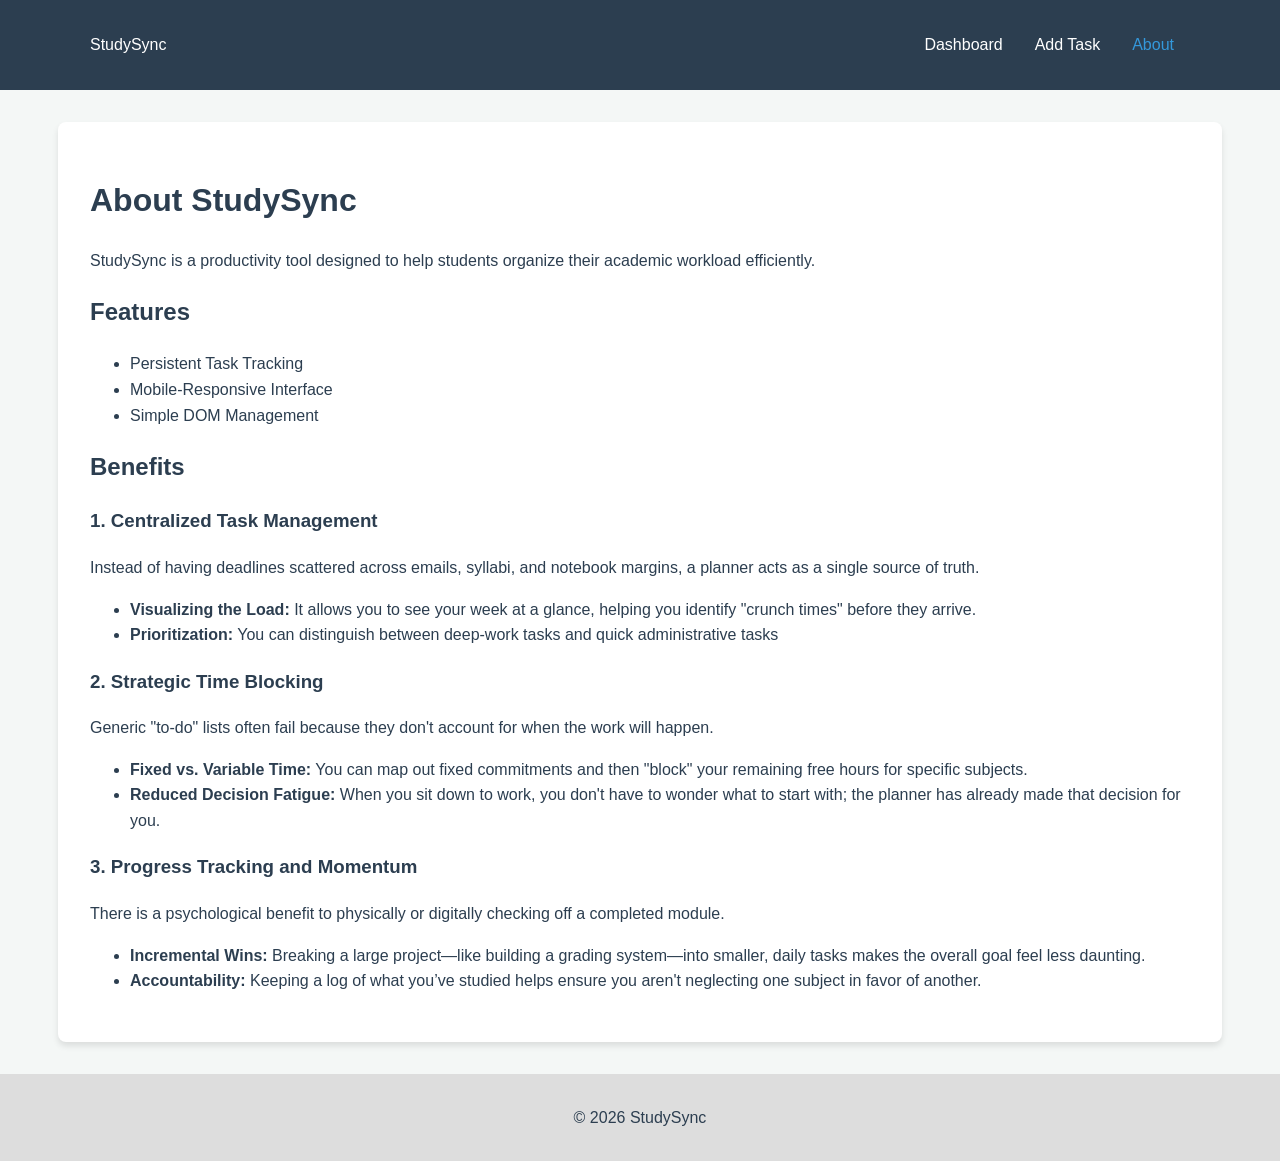
==== about.html @ 46f9811a "Update about.html to expand benefits section and improve content clarity" ====
<!DOCTYPE html>
<html lang="en">
<head>
    <meta charset="UTF-8">
    <meta name="viewport" content="width=device-width, initial-scale=1.0">
    <title>StudySync - About</title>
    <link rel="stylesheet" href="styles.css">
</head>
<body>
    <header>
        <nav>
            <div class="logo">StudySync</div>
            <ul>
                <li><a href="index.html">Dashboard</a></li>
                <li><a href="add-task.html">Add Task</a></li>
                <li><a href="about.html" class="active">About</a></li>
            </ul>
        </nav>
    </header>
    <main class="content-box">
        
            <h1>About StudySync</h1>
            <p>StudySync is a productivity tool designed to help students organize their academic workload efficiently.
            </p>
            <section>
                <h2>Features</h2>
                <ul>
                    <li>Persistent Task Tracking</li>
                    <li>Mobile-Responsive Interface</li>
                    <li>Simple DOM Management</li>
                </ul>
            </section>
            <section>
                <h2>Benefits</h2>
                <div>
                <h3>1. Centralized Task Management</h3>
                <p>Instead of having deadlines scattered across emails, syllabi, and notebook margins, a planner acts as a single source of
                truth.</p>
                <ul>
                    <li><strong>Visualizing the Load:</strong> It allows you to see your week at a glance, helping you identify "crunch times" before they
                    arrive.</li>
                    <li><strong>Prioritization:</strong> You can distinguish between deep-work tasks and quick administrative tasks</li>
                    
                </ul>
                </div>
                <div>
                    <h3>2. Strategic Time Blocking</h3>
                    <p>Generic "to-do" lists often fail because they don't account for when the work will happen.</p>
                    <ul>
                        <li><strong>Fixed vs. Variable Time:</strong> You can map out fixed commitments and then "block" your remaining free hours
                        for specific subjects.</li>
                        <li><strong>Reduced Decision Fatigue:</strong> When you sit down to work, you don't have to wonder what to start with; the planner has
                        already made that decision for you.</li>
                    </ul>
                </div>
                <div>
                    <h3>3. Progress Tracking and Momentum</h3>
                    <p>There is a psychological benefit to physically or digitally checking off a completed module.</p>
                    <ul>
                        <li><strong>Incremental Wins:</strong> Breaking a large project—like building a grading system—into smaller, daily tasks makes the overall
                        goal feel less daunting.</li>
                        <li><strong>Accountability:</strong> Keeping a log of what you’ve studied helps ensure you aren't neglecting one subject in
                        favor of another.</li>
                    </ul>
                </div>
            </section>
        
    </main>
    
    <footer>
        <p>&copy; 2026 StudySync</p>
    </footer>
    
    <script src="script.js"></script>
</body>
</html>
---- styles.css ----
body {
  background-color: #f4f7f6;
  color: #2c3e50;
  line-height: 1.6;
  box-sizing: border-box;
  margin: 0;
  padding: 0;
  font-family: 'Segoe UI', Tahoma, Geneva, Verdana, sans-serif;
}

/* Nav to the diff pages */
header {
  background: #2c3e50;
  color: white;
  padding: 16px 0;
}
nav {
  display: flex;
  justify-content: space-between;
  align-items: center;
  width: 90%;
  max-width: 1100px;
  margin: auto;
}
nav ul {
  display: flex;
  list-style: none;
}
nav ul li a {
  color: white;
  text-decoration: none;
  padding: 8px 16px;
  transition: 0.3s;
}
nav ul li a:hover,
.active {
  color: #3498db;
}
main {
  width: 90%;
  max-width: 1100px;
  margin: 32px auto;
  min-height: 80vh;
}
.content-box,
.form-section {
  background: white;
  padding: 32px;
  border-radius: 8px;
  box-shadow: 0 4px 6px rgba(0, 0, 0, 0.1);
}

/* Form Styling  */
.form-group {
  margin-bottom: 24px;
}
label {
  display: block;
  margin-bottom: 8px;
  font-weight: bold;
}
input,
textarea {
  width: 100%;
  padding: 15px;
  border: 1px solid #ddd;
  border-radius: 4px;
}
button {
  background:#3498db;
  color: white;
  border: none;
  padding: 16px 32px;
  cursor: pointer;
  border-radius: 4px;
  font-size: 16px;
}
button:hover {
  opacity: 0.9;
}

/* Task Cards - Grid */
#task-container {
  display: grid;
  grid-template-columns: repeat(auto-fill, minmax(300px, 1fr));
  gap: 24px;
  margin-top: 32px;
}
.task-card {
  background: white;
  padding: 24px;
  border-left: 5px solid #3498db;
  border-radius: 4px;
  position: relative;
}
.delete-btn {
  color:  #e74c3c;
  cursor: pointer;
  font-size: 12px;
  text-transform: uppercase;
  font-weight: bold;
}
/* Responsive Media Queries */
@media (max-width: 768px) {
  nav {
    flex-direction: column;
  }
  nav ul {
    margin-top: 16px;
  }
  #task-container {
    grid-template-columns: 1fr;
  }
}
footer {
  text-align: center;
  padding: 15px;
  background: #ddd;
  margin-top: 10px;
}
.error {
  color:  #e74c3c;
  margin-bottom: 16px;
  font-size: 14px;
}
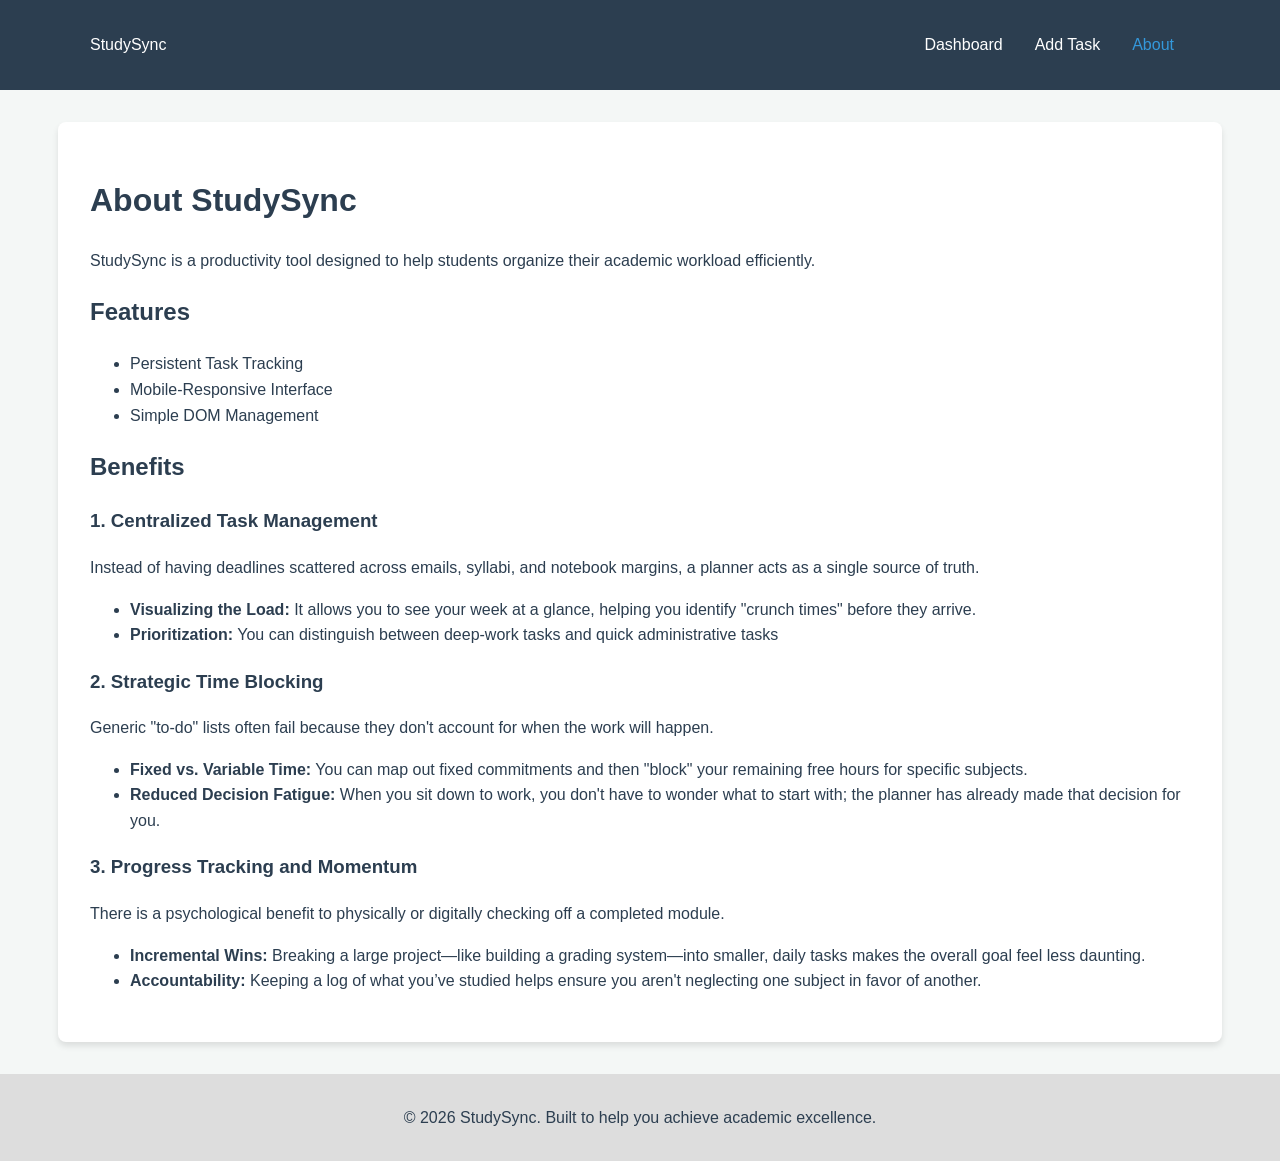
==== commit 0b80ead8: "Add new image files in AVIF format for enhanced visual quality - Added StudySync6.jpg to the reposit" ====
--- a/about.html
+++ b/about.html
@@ -68,7 +68,7 @@
     </main>
     
     <footer>
-        <p>&copy; 2026 StudySync</p>
+        <p>&copy; 2026 StudySync. Built to help you achieve academic excellence.</p>
     </footer>
     
     <script src="script.js"></script>
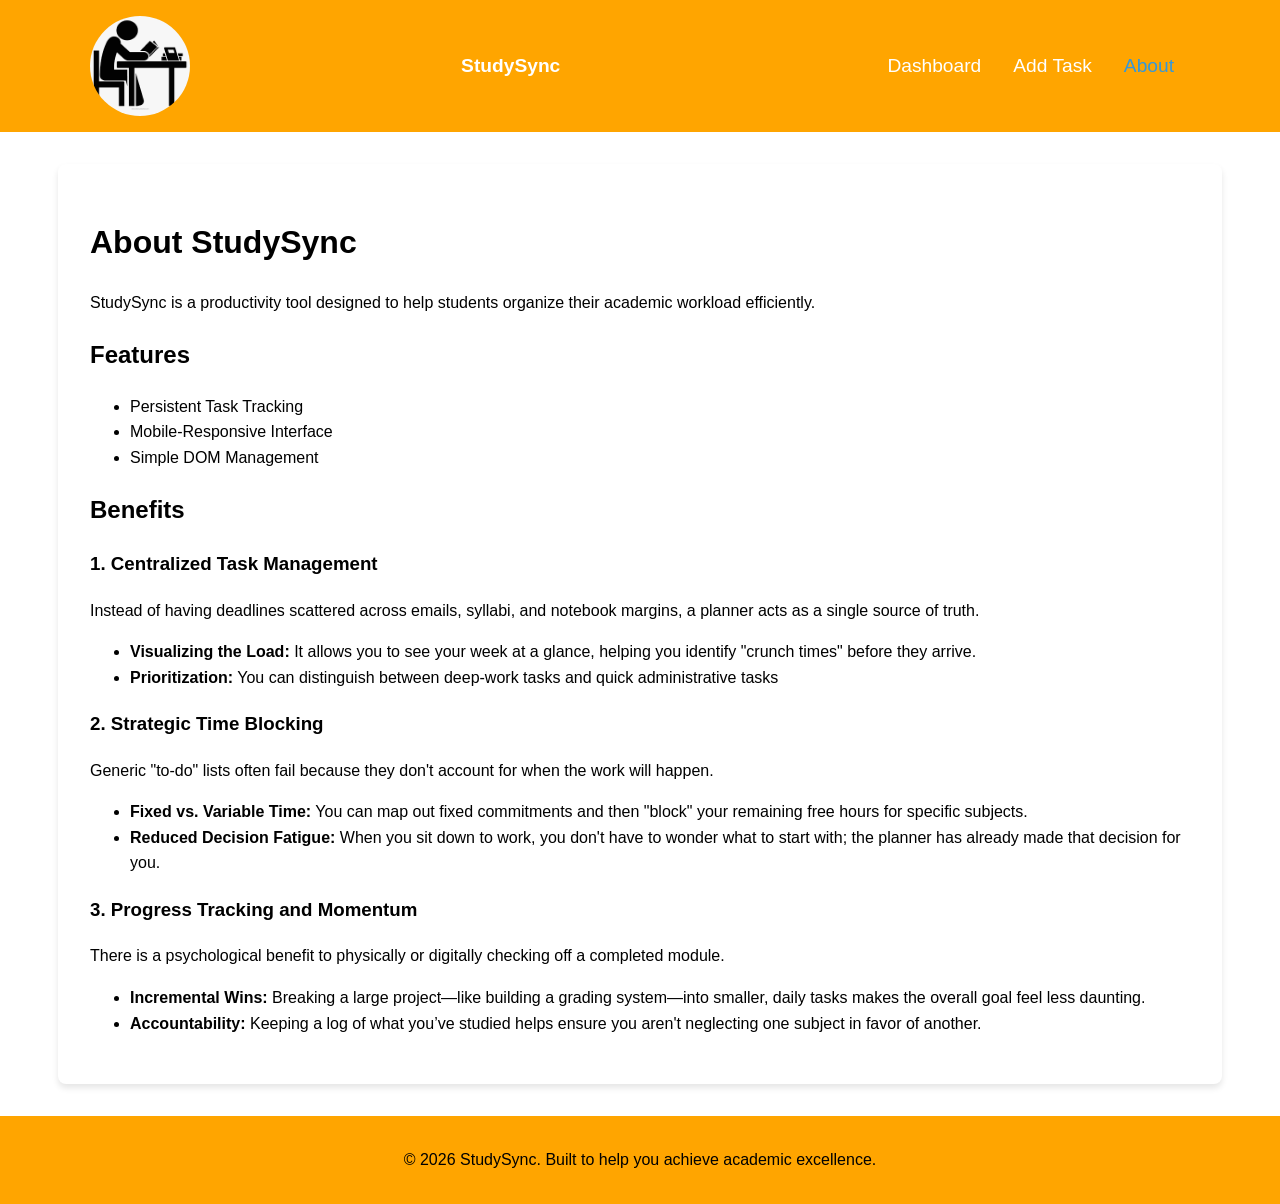
==== commit 3a9ad8d2: "Update navigation bar with logo image and text; enhance styles for better visibility" ====
--- a/about.html
+++ b/about.html
@@ -1,15 +1,19 @@
 <!DOCTYPE html>
 <html lang="en">
+
 <head>
     <meta charset="UTF-8">
     <meta name="viewport" content="width=device-width, initial-scale=1.0">
     <title>StudySync - About</title>
     <link rel="stylesheet" href="styles.css">
 </head>
+
 <body>
     <header>
+        <!-- Navigation bar -->
         <nav>
-            <div class="logo">StudySync</div>
+            <img class="logoimg" src="StudySync3.jpg" alt="logo">
+            <div class="logo-text">StudySync</div>
             <ul>
                 <li><a href="index.html">Dashboard</a></li>
                 <li><a href="add-task.html">Add Task</a></li>
@@ -18,59 +22,67 @@
         </nav>
     </header>
     <main class="content-box">
-        
-            <h1>About StudySync</h1>
-            <p>StudySync is a productivity tool designed to help students organize their academic workload efficiently.
-            </p>
-            <section>
-                <h2>Features</h2>
+        <!-- Information about the study sync planner -->
+        <h1>About StudySync</h1>
+        <p>StudySync is a productivity tool designed to help students organize their academic workload efficiently.
+        </p>
+        <section>
+            <h2>Features</h2>
+            <ul>
+                <li>Persistent Task Tracking</li>
+                <li>Mobile-Responsive Interface</li>
+                <li>Simple DOM Management</li>
+            </ul>
+        </section>
+        <section>
+            <h2>Benefits</h2>
+            <div>
+                <h3>1. Centralized Task Management</h3>
+                <p>Instead of having deadlines scattered across emails, syllabi, and notebook margins, a planner acts as
+                    a single source of
+                    truth.</p>
                 <ul>
-                    <li>Persistent Task Tracking</li>
-                    <li>Mobile-Responsive Interface</li>
-                    <li>Simple DOM Management</li>
+                    <li><strong>Visualizing the Load:</strong> It allows you to see your week at a glance, helping you
+                        identify "crunch times" before they
+                        arrive.</li>
+                    <li><strong>Prioritization:</strong> You can distinguish between deep-work tasks and quick
+                        administrative tasks</li>
+
                 </ul>
-            </section>
-            <section>
-                <h2>Benefits</h2>
-                <div>
-                <h3>1. Centralized Task Management</h3>
-                <p>Instead of having deadlines scattered across emails, syllabi, and notebook margins, a planner acts as a single source of
-                truth.</p>
+            </div>
+            <div>
+                <h3>2. Strategic Time Blocking</h3>
+                <p>Generic "to-do" lists often fail because they don't account for when the work will happen.</p>
                 <ul>
-                    <li><strong>Visualizing the Load:</strong> It allows you to see your week at a glance, helping you identify "crunch times" before they
-                    arrive.</li>
-                    <li><strong>Prioritization:</strong> You can distinguish between deep-work tasks and quick administrative tasks</li>
-                    
+                    <li><strong>Fixed vs. Variable Time:</strong> You can map out fixed commitments and then "block"
+                        your remaining free hours
+                        for specific subjects.</li>
+                    <li><strong>Reduced Decision Fatigue:</strong> When you sit down to work, you don't have to wonder
+                        what to start with; the planner has
+                        already made that decision for you.</li>
                 </ul>
-                </div>
-                <div>
-                    <h3>2. Strategic Time Blocking</h3>
-                    <p>Generic "to-do" lists often fail because they don't account for when the work will happen.</p>
-                    <ul>
-                        <li><strong>Fixed vs. Variable Time:</strong> You can map out fixed commitments and then "block" your remaining free hours
-                        for specific subjects.</li>
-                        <li><strong>Reduced Decision Fatigue:</strong> When you sit down to work, you don't have to wonder what to start with; the planner has
-                        already made that decision for you.</li>
-                    </ul>
-                </div>
-                <div>
-                    <h3>3. Progress Tracking and Momentum</h3>
-                    <p>There is a psychological benefit to physically or digitally checking off a completed module.</p>
-                    <ul>
-                        <li><strong>Incremental Wins:</strong> Breaking a large project—like building a grading system—into smaller, daily tasks makes the overall
+            </div>
+            <div>
+                <h3>3. Progress Tracking and Momentum</h3>
+                <p>There is a psychological benefit to physically or digitally checking off a completed module.</p>
+                <ul>
+                    <li><strong>Incremental Wins:</strong> Breaking a large project—like building a grading system—into
+                        smaller, daily tasks makes the overall
                         goal feel less daunting.</li>
-                        <li><strong>Accountability:</strong> Keeping a log of what you’ve studied helps ensure you aren't neglecting one subject in
+                    <li><strong>Accountability:</strong> Keeping a log of what you’ve studied helps ensure you aren't
+                        neglecting one subject in
                         favor of another.</li>
-                    </ul>
-                </div>
-            </section>
-        
+                </ul>
+            </div>
+        </section>
+
     </main>
-    
+
     <footer>
         <p>&copy; 2026 StudySync. Built to help you achieve academic excellence.</p>
     </footer>
-    
+
     <script src="script.js"></script>
 </body>
+
 </html>
--- a/styles.css
+++ b/styles.css
@@ -1,18 +1,27 @@
 body {
-  background-color: #f4f7f6;
-  color: #2c3e50;
+  background-color: white;
+  color: black;
   line-height: 1.6;
   box-sizing: border-box;
   margin: 0;
   padding: 0;
-  font-family: 'Segoe UI', Tahoma, Geneva, Verdana, sans-serif;
+  font-family: "Segoe UI", Tahoma, Geneva, Verdana, sans-serif;
 }
 
 /* Nav to the diff pages */
 header {
-  background: #2c3e50;
+  background: orange;
   color: white;
   padding: 16px 0;
+  font-size: larger;
+}
+.logo-text{
+  font-weight: 600;
+}
+.logoimg{
+  border-radius: 50%;
+  width: 100px;
+  height: 100px;
 }
 nav {
   display: flex;
@@ -67,7 +76,7 @@
   border-radius: 4px;
 }
 button {
-  background:#3498db;
+  background: rgb(32, 32, 225);
   color: white;
   border: none;
   padding: 16px 32px;
@@ -89,12 +98,12 @@
 .task-card {
   background: white;
   padding: 24px;
-  border-left: 5px solid #3498db;
+  border-left: 5px solid #2c8ac9;
   border-radius: 4px;
   position: relative;
 }
 .delete-btn {
-  color:  #e74c3c;
+  color: red;
   cursor: pointer;
   font-size: 12px;
   text-transform: uppercase;
@@ -115,11 +124,11 @@
 footer {
   text-align: center;
   padding: 15px;
-  background: #ddd;
+  background: orange;
   margin-top: 10px;
 }
 .error {
-  color:  #e74c3c;
+  color: red;
   margin-bottom: 16px;
   font-size: 14px;
-}+}
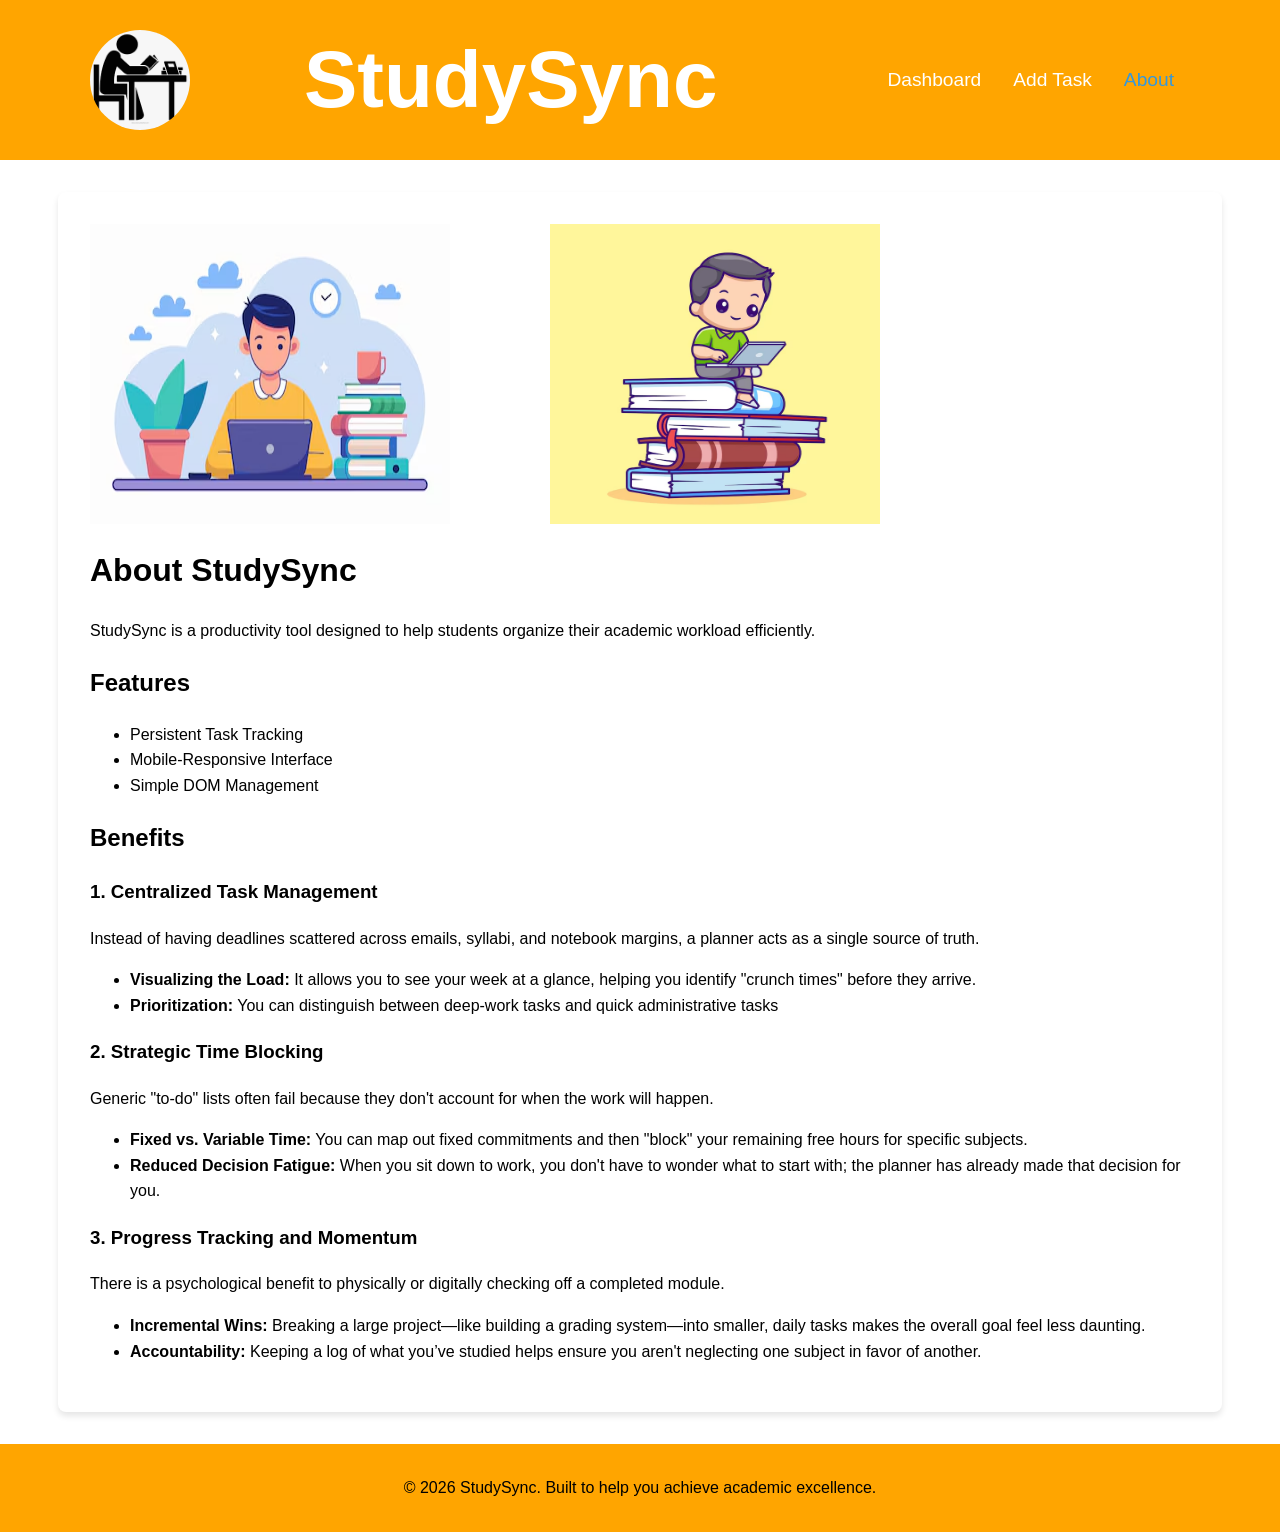
==== commit 5fbcfcc7: "Add images to About page and enhance styles for better layout" ====
--- a/about.html
+++ b/about.html
@@ -22,6 +22,10 @@
         </nav>
     </header>
     <main class="content-box">
+        <div class="Aboutimgs">
+        <img src="st.avif" alt="Study-pic">
+        <img class="img2" src="StudySync5.jpg" alt="Study-pic">
+        </div>
         <!-- Information about the study sync planner -->
         <h1>About StudySync</h1>
         <p>StudySync is a productivity tool designed to help students organize their academic workload efficiently.
--- a/styles.css
+++ b/styles.css
@@ -17,11 +17,21 @@
 }
 .logo-text{
   font-weight: 600;
+  font-size: 80px;
 }
 .logoimg{
   border-radius: 50%;
   width: 100px;
   height: 100px;
+}
+.Aboutimgs{
+  display: flex;
+  gap: 100px;
+
+}
+.img2{
+  width: 330px;
+  height: 300px;
 }
 nav {
   display: flex;
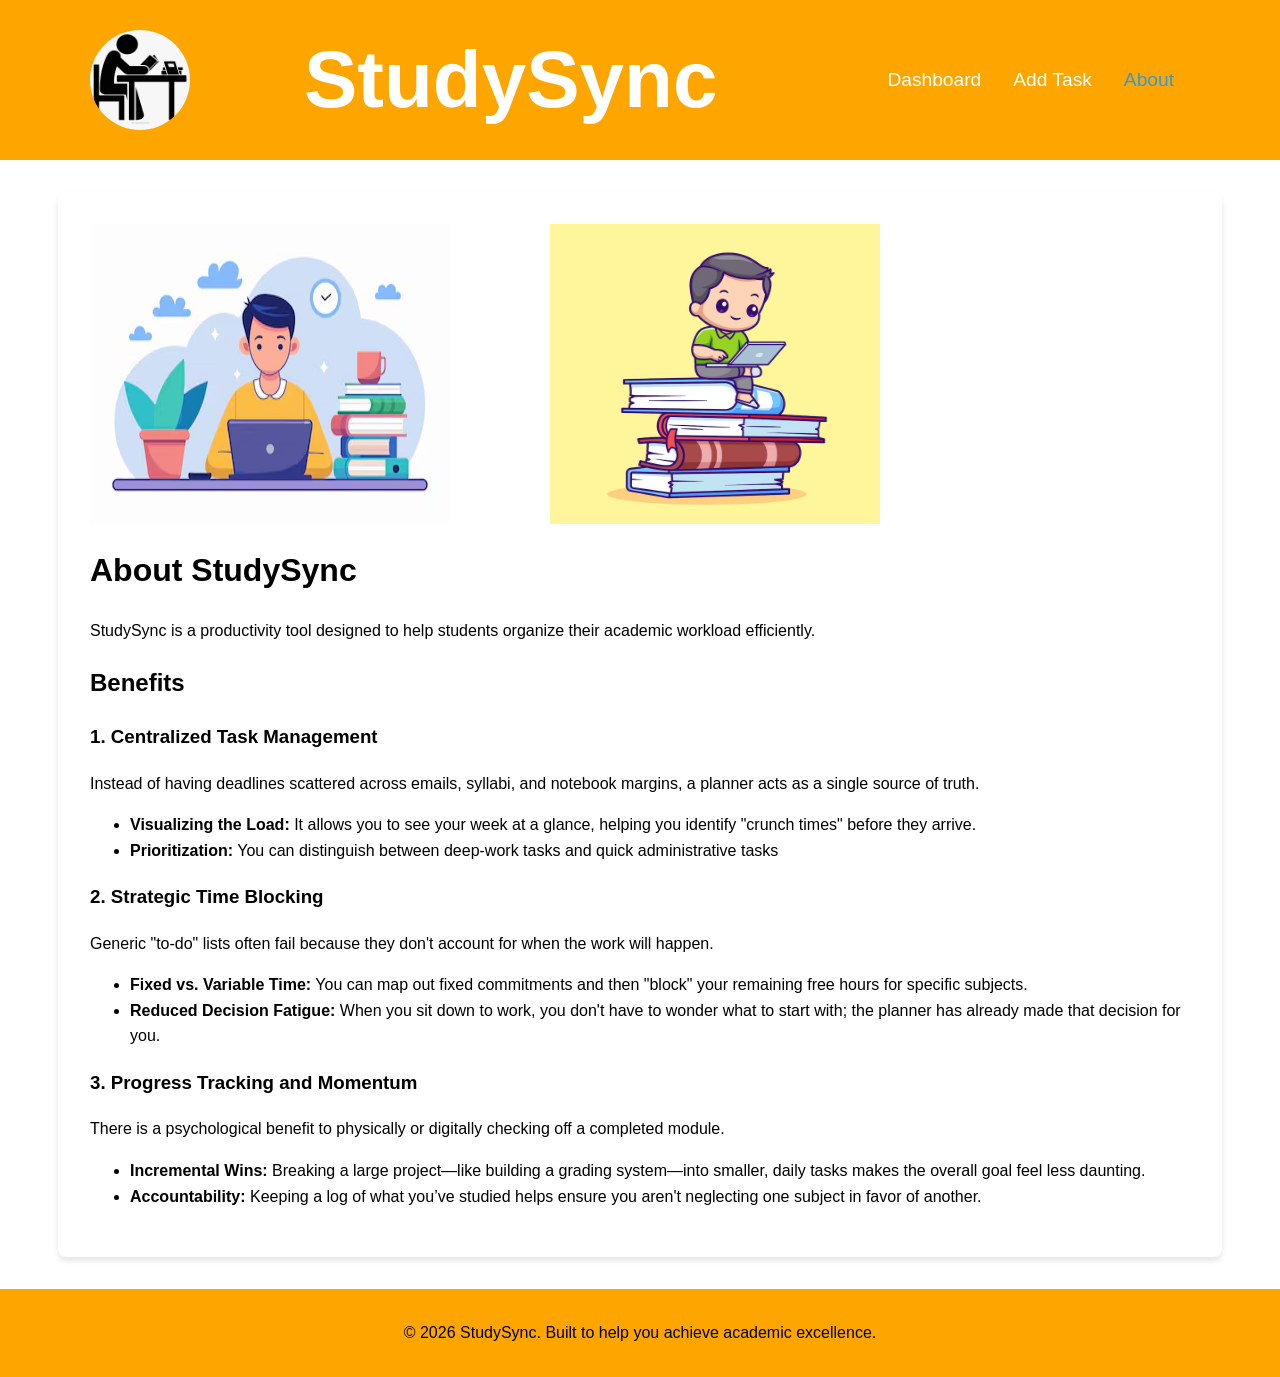
==== commit 113465d2: "Refactor README and HTML structure; improve CSS formatting for consistency" ====
--- a/about.html
+++ b/about.html
@@ -23,21 +23,14 @@
     </header>
     <main class="content-box">
         <div class="Aboutimgs">
-        <img src="st.avif" alt="Study-pic">
-        <img class="img2" src="StudySync5.jpg" alt="Study-pic">
+            <img src="st.avif" alt="Study-pic">
+            <img class="img2" src="StudySync5.jpg" alt="Study-pic">
         </div>
         <!-- Information about the study sync planner -->
         <h1>About StudySync</h1>
         <p>StudySync is a productivity tool designed to help students organize their academic workload efficiently.
         </p>
-        <section>
-            <h2>Features</h2>
-            <ul>
-                <li>Persistent Task Tracking</li>
-                <li>Mobile-Responsive Interface</li>
-                <li>Simple DOM Management</li>
-            </ul>
-        </section>
+
         <section>
             <h2>Benefits</h2>
             <div>
--- a/styles.css
+++ b/styles.css
@@ -15,21 +15,20 @@
   padding: 16px 0;
   font-size: larger;
 }
-.logo-text{
+.logo-text {
   font-weight: 600;
   font-size: 80px;
 }
-.logoimg{
+.logoimg {
   border-radius: 50%;
   width: 100px;
   height: 100px;
 }
-.Aboutimgs{
+.Aboutimgs {
   display: flex;
   gap: 100px;
-
 }
-.img2{
+.img2 {
   width: 330px;
   height: 300px;
 }
@@ -82,7 +81,7 @@
 textarea {
   width: 100%;
   padding: 15px;
-  border: 1px solid #ddd;
+  border: 1px solid grey;
   border-radius: 4px;
 }
 button {
@@ -109,7 +108,10 @@
   background: white;
   padding: 24px;
   border-left: 5px solid #2c8ac9;
-  border-radius: 4px;
+  border-top: 1px solid grey;
+  border-right: 1px solid grey;
+  border-bottom: 1px solid grey;
+  border-radius: 8px;
   position: relative;
 }
 .delete-btn {
